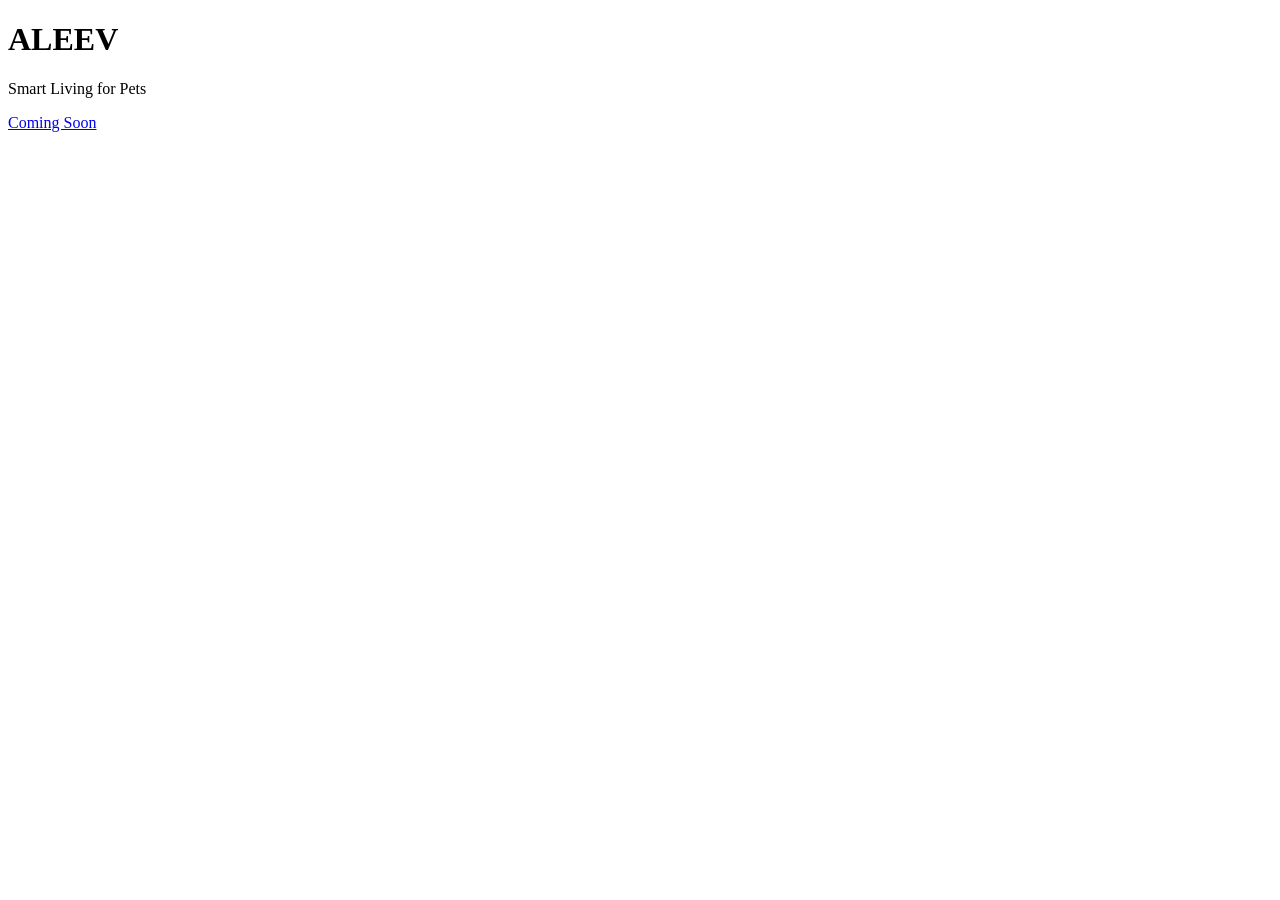
==== index.html @ ae1a64ac "Create index.html" ====
<!DOCTYPE html>
<html lang="en">

<head>
    <meta charset="UTF-8">
    <meta name="viewport" content="width=device-width, initial-scale=1.0">

    <title>Aleev | Smart Living for Pets</title>

    <meta name="description"
        content="Discover smart and innovative products designed to make life easier, safer, and happier for your pets.">

    <meta name="keywords"
        content="smart pet products,pet gadgets,cat accessories,dog accessories,pet technology">

    <meta name="author" content="Aleev">

    <link rel="stylesheet" href="style.css">
</head>

<body>

    <header>
        <h1>ALEEV</h1>

        <p>Smart Living for Pets</p>

        <a href="#">Coming Soon</a>
    </header>

    <script src="script.js"></script>

</body>

</html>
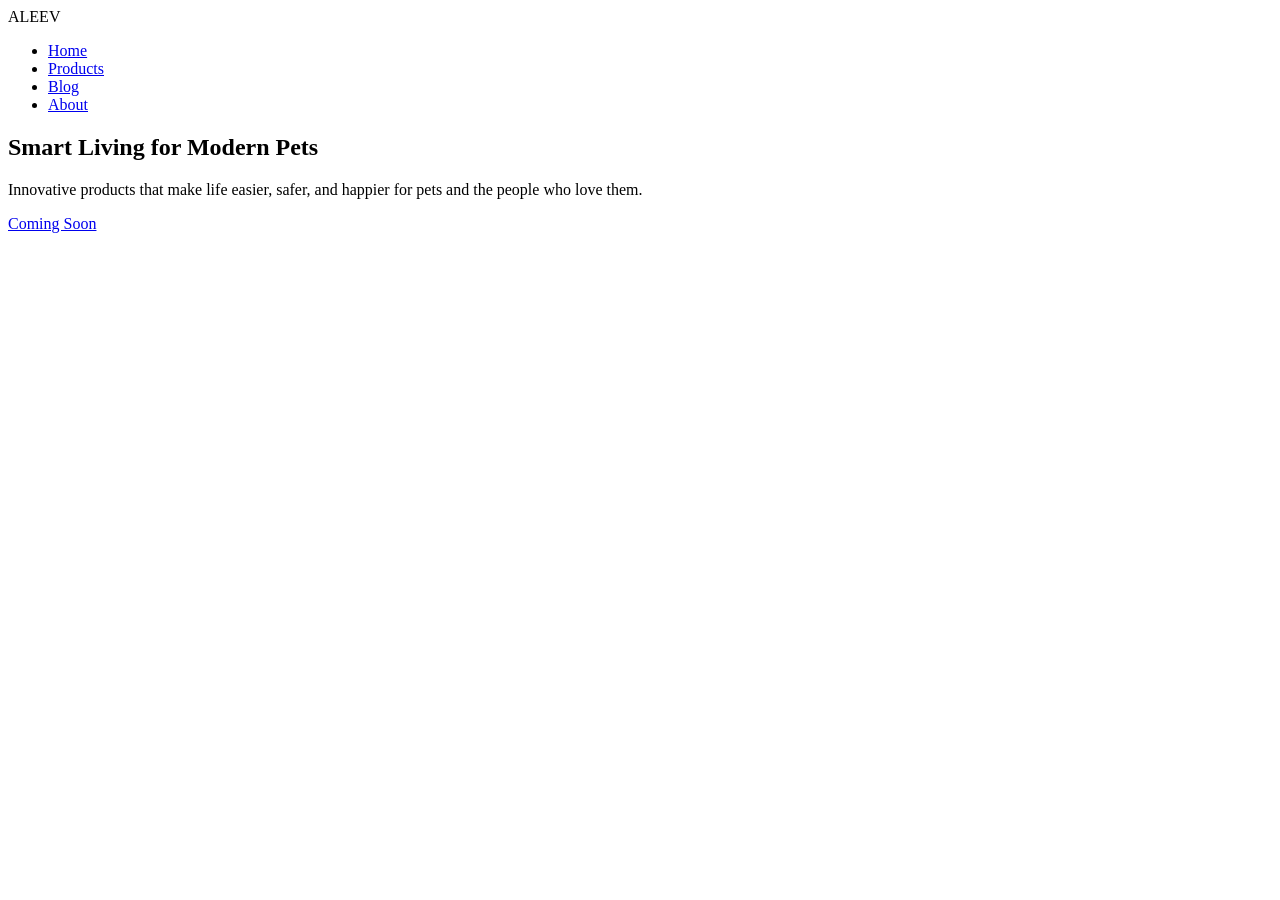
==== commit 05c2d24a: "Update index.html" ====
--- a/index.html
+++ b/index.html
@@ -1,35 +1,56 @@
 <!DOCTYPE html>
 <html lang="en">
-
 <head>
     <meta charset="UTF-8">
     <meta name="viewport" content="width=device-width, initial-scale=1.0">
 
-    <title>Aleev | Smart Living for Pets</title>
+    <title>ALEEV | Smart Living for Pets</title>
 
-    <meta name="description"
-        content="Discover smart and innovative products designed to make life easier, safer, and happier for your pets.">
+    <meta name="description" content="Discover innovative smart products designed to improve the lives of pets and their owners.">
 
-    <meta name="keywords"
-        content="smart pet products,pet gadgets,cat accessories,dog accessories,pet technology">
+    <meta name="keywords" content="smart pet products, pet gadgets, dog accessories, cat accessories, pet technology">
 
-    <meta name="author" content="Aleev">
+    <meta name="author" content="ALEEV">
 
     <link rel="stylesheet" href="style.css">
 </head>
 
 <body>
 
-    <header>
-        <h1>ALEEV</h1>
+<header class="hero">
 
-        <p>Smart Living for Pets</p>
+    <nav class="navbar">
 
-        <a href="#">Coming Soon</a>
-    </header>
+        <div class="logo">
+            ALEEV
+        </div>
 
-    <script src="script.js"></script>
+        <ul>
+            <li><a href="#">Home</a></li>
+            <li><a href="#">Products</a></li>
+            <li><a href="#">Blog</a></li>
+            <li><a href="#">About</a></li>
+        </ul>
+
+    </nav>
+
+    <section class="hero-content">
+
+        <h1>Smart Living for Modern Pets</h1>
+
+        <p>
+            Innovative products that make life easier, safer, and happier for pets and the people who love them.
+        </p>
+
+        <a href="#" class="btn">
+            Coming Soon
+        </a>
+
+    </section>
+
+</header>
+
+<script src="script.js"></script>
 
 </body>
-
 </html>
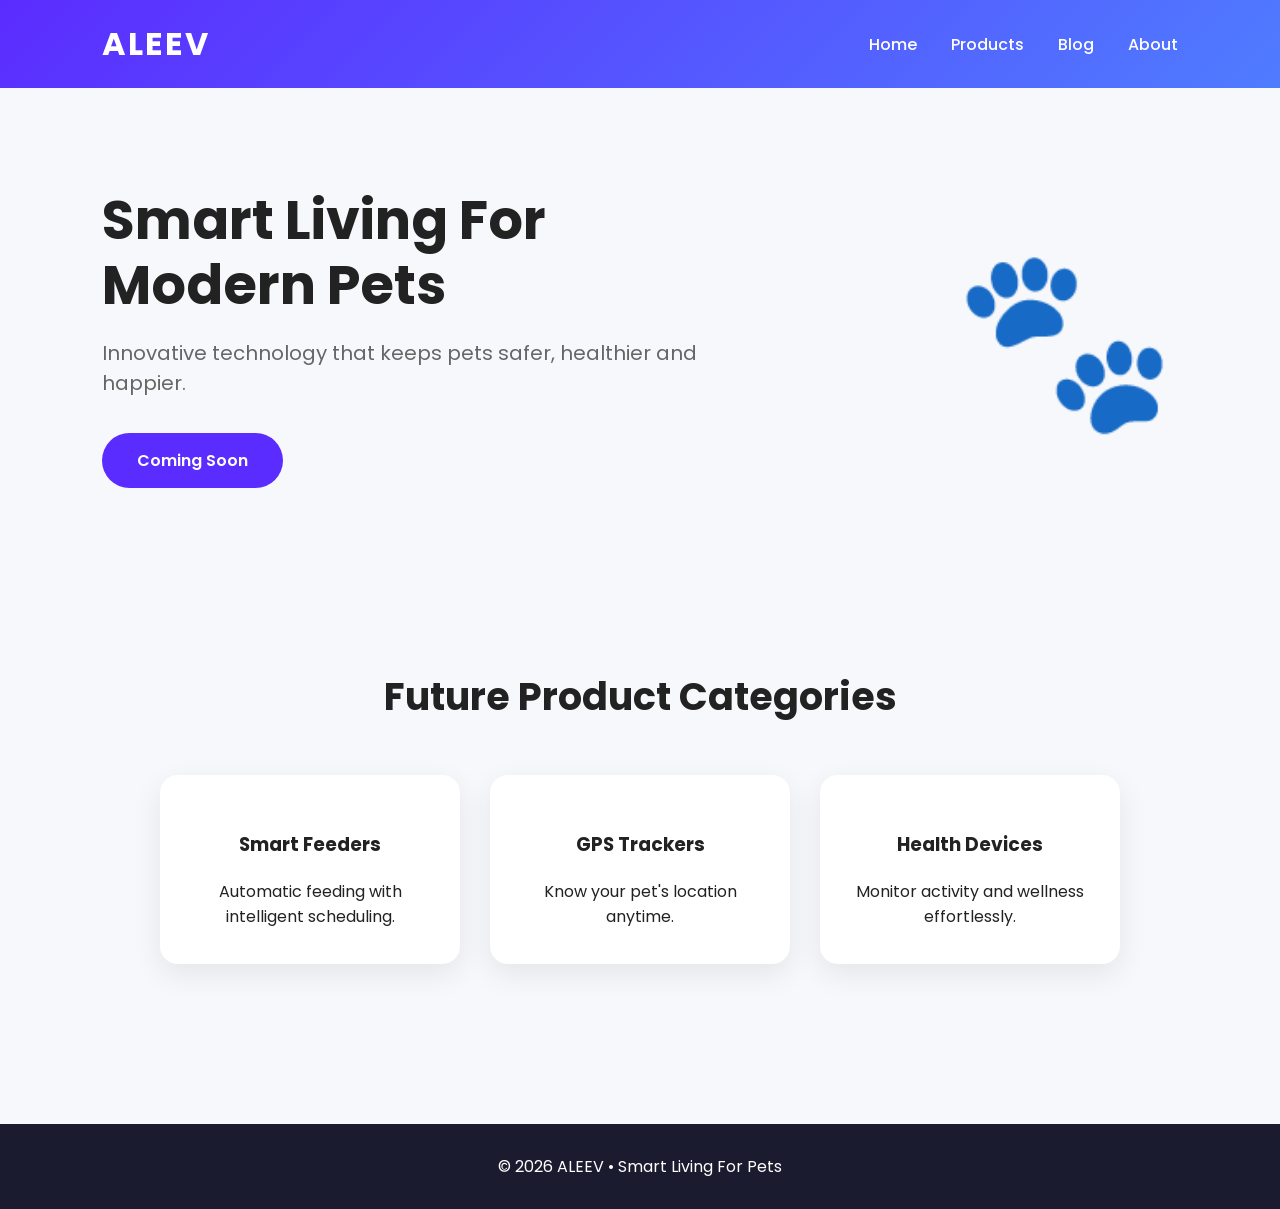
==== commit babf3593: "Update index.html" ====
--- a/index.html
+++ b/index.html
@@ -1,56 +1,230 @@
 <!DOCTYPE html>
 <html lang="en">
+
 <head>
-    <meta charset="UTF-8">
-    <meta name="viewport" content="width=device-width, initial-scale=1.0">
-
-    <title>ALEEV | Smart Living for Pets</title>
-
-    <meta name="description" content="Discover innovative smart products designed to improve the lives of pets and their owners.">
-
-    <meta name="keywords" content="smart pet products, pet gadgets, dog accessories, cat accessories, pet technology">
-
-    <meta name="author" content="ALEEV">
-
-    <link rel="stylesheet" href="style.css">
+<meta charset="UTF-8">
+<meta name="viewport" content="width=device-width, initial-scale=1.0">
+
+<title>ALEEV | Smart Living For Pets</title>
+
+<link href="https://fonts.googleapis.com/css2?family=Poppins:wght@300;400;600;700&display=swap" rel="stylesheet">
+
+<style>
+
+*{
+margin:0;
+padding:0;
+box-sizing:border-box;
+font-family:'Poppins',sans-serif;
+}
+
+body{
+background:#f7f8fc;
+color:#222;
+}
+
+header{
+background:linear-gradient(135deg,#5b2cff,#4f7cff);
+color:white;
+padding:20px 8%;
+display:flex;
+justify-content:space-between;
+align-items:center;
+}
+
+.logo{
+font-size:32px;
+font-weight:700;
+letter-spacing:2px;
+}
+
+nav a{
+color:white;
+text-decoration:none;
+margin-left:30px;
+font-weight:500;
+transition:.3s;
+}
+
+nav a:hover{
+opacity:.7;
+}
+
+.hero{
+padding:100px 8%;
+display:flex;
+align-items:center;
+justify-content:space-between;
+gap:60px;
+}
+
+.hero-text{
+max-width:600px;
+}
+
+.hero-text h1{
+font-size:54px;
+margin-bottom:20px;
+line-height:1.2;
+}
+
+.hero-text p{
+font-size:20px;
+color:#666;
+margin-bottom:35px;
+}
+
+.btn{
+display:inline-block;
+padding:15px 35px;
+background:#5b2cff;
+color:white;
+border-radius:40px;
+text-decoration:none;
+font-weight:600;
+transition:.3s;
+}
+
+.btn:hover{
+background:#416dff;
+}
+
+.hero-image{
+font-size:180px;
+}
+
+.products{
+padding:80px 8%;
+text-align:center;
+}
+
+.products h2{
+font-size:38px;
+margin-bottom:50px;
+}
+
+.cards{
+display:flex;
+justify-content:center;
+gap:30px;
+flex-wrap:wrap;
+}
+
+.card{
+background:white;
+width:300px;
+padding:35px;
+border-radius:18px;
+box-shadow:0 10px 30px rgba(0,0,0,.08);
+transition:.3s;
+}
+
+.card:hover{
+transform:translateY(-8px);
+}
+
+.card h3{
+margin:20px 0;
+}
+
+footer{
+background:#1b1b2f;
+color:white;
+padding:30px;
+text-align:center;
+margin-top:80px;
+}
+
+</style>
+
 </head>
 
 <body>
 
-<header class="hero">
-
-    <nav class="navbar">
-
-        <div class="logo">
-            ALEEV
-        </div>
-
-        <ul>
-            <li><a href="#">Home</a></li>
-            <li><a href="#">Products</a></li>
-            <li><a href="#">Blog</a></li>
-            <li><a href="#">About</a></li>
-        </ul>
-
-    </nav>
-
-    <section class="hero-content">
-
-        <h1>Smart Living for Modern Pets</h1>
-
-        <p>
-            Innovative products that make life easier, safer, and happier for pets and the people who love them.
-        </p>
-
-        <a href="#" class="btn">
-            Coming Soon
-        </a>
-
-    </section>
+<header>
+
+<div class="logo">ALEEV</div>
+
+<nav>
+
+<a href="#">Home</a>
+<a href="#">Products</a>
+<a href="#">Blog</a>
+<a href="#">About</a>
+
+</nav>
 
 </header>
 
-<script src="script.js"></script>
+<section class="hero">
+
+<div class="hero-text">
+
+<h1>Smart Living For Modern Pets</h1>
+
+<p>
+Innovative technology that keeps pets safer,
+healthier and happier.
+</p>
+
+<a href="#" class="btn">Coming Soon</a>
+
+</div>
+
+<div class="hero-image">
+
+🐾
+
+</div>
+
+</section>
+
+<section class="products">
+
+<h2>Future Product Categories</h2>
+
+<div class="cards">
+
+<div class="card">
+
+<h3>Smart Feeders</h3>
+
+<p>
+Automatic feeding with intelligent scheduling.
+</p>
+
+</div>
+
+<div class="card">
+
+<h3>GPS Trackers</h3>
+
+<p>
+Know your pet's location anytime.
+</p>
+
+</div>
+
+<div class="card">
+
+<h3>Health Devices</h3>
+
+<p>
+Monitor activity and wellness effortlessly.
+</p>
+
+</div>
+
+</div>
+
+</section>
+
+<footer>
+
+© 2026 ALEEV • Smart Living For Pets
+
+</footer>
 
 </body>
+
 </html>
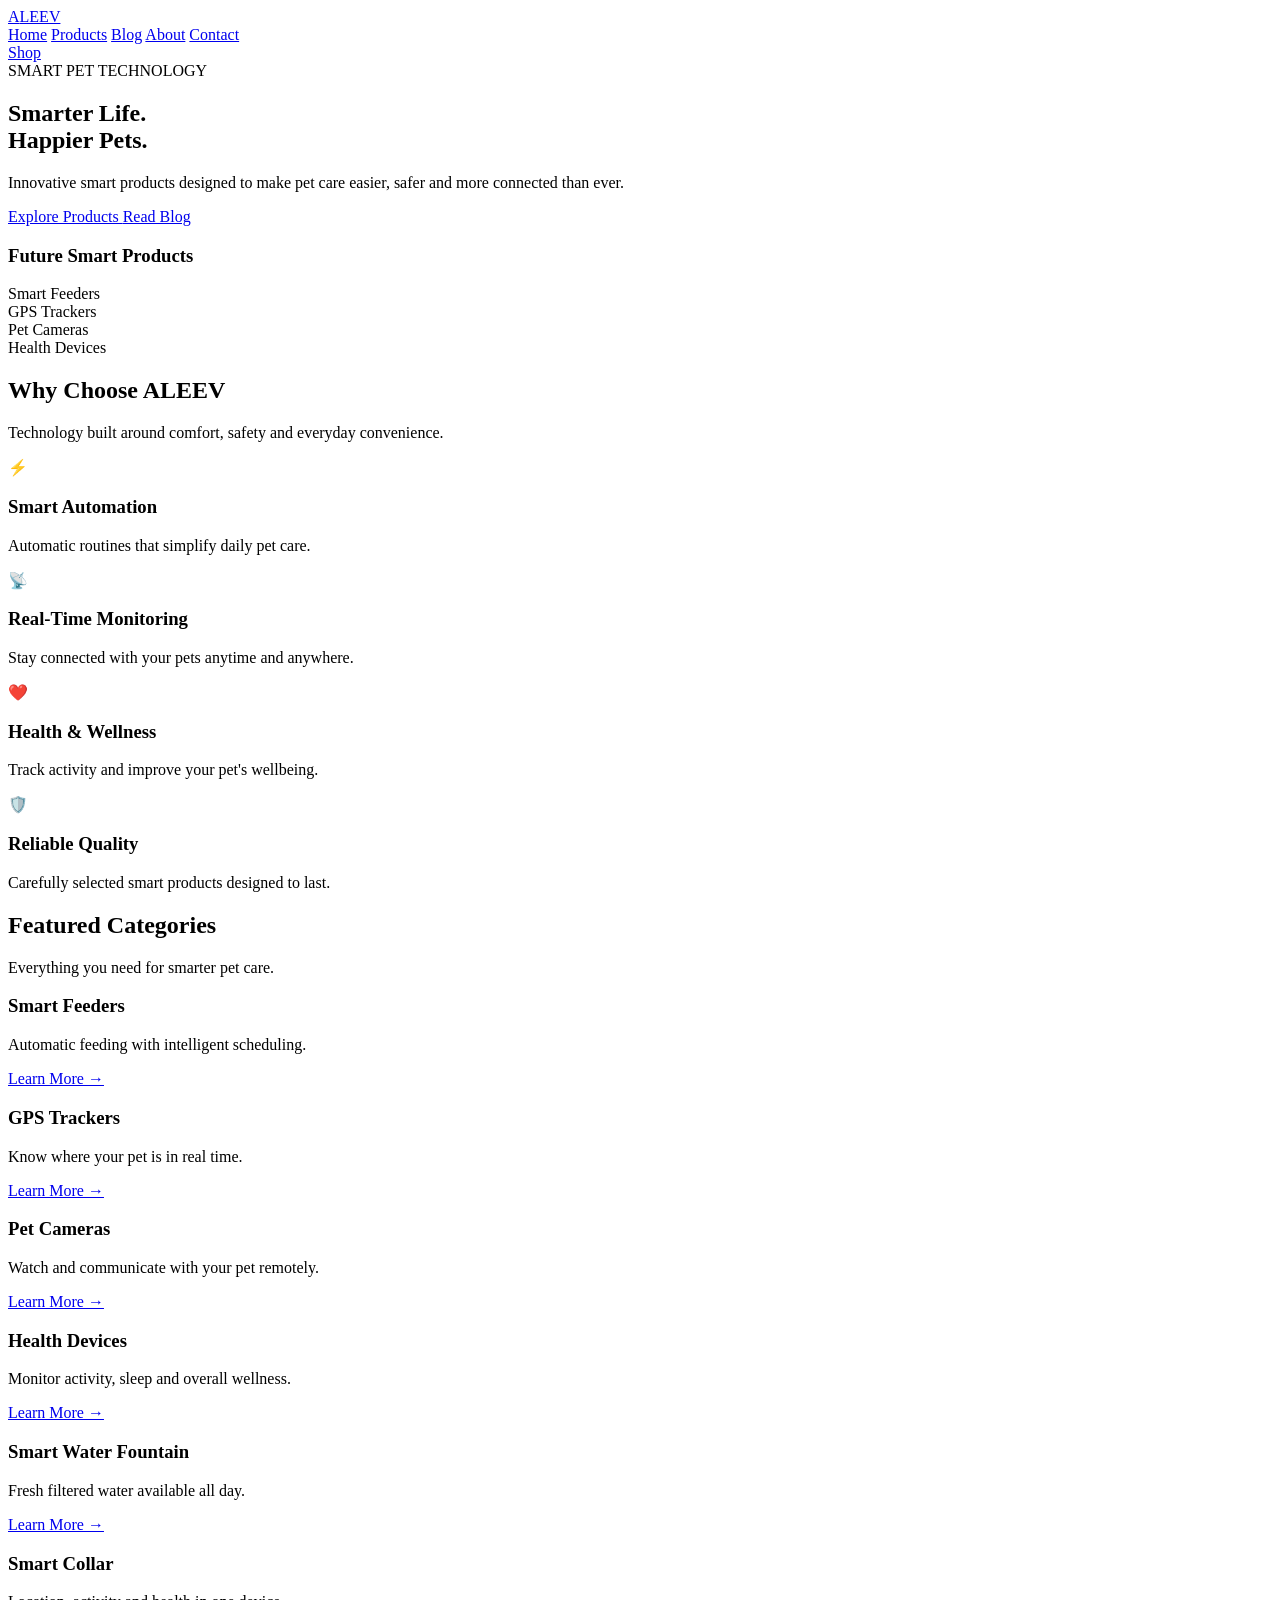
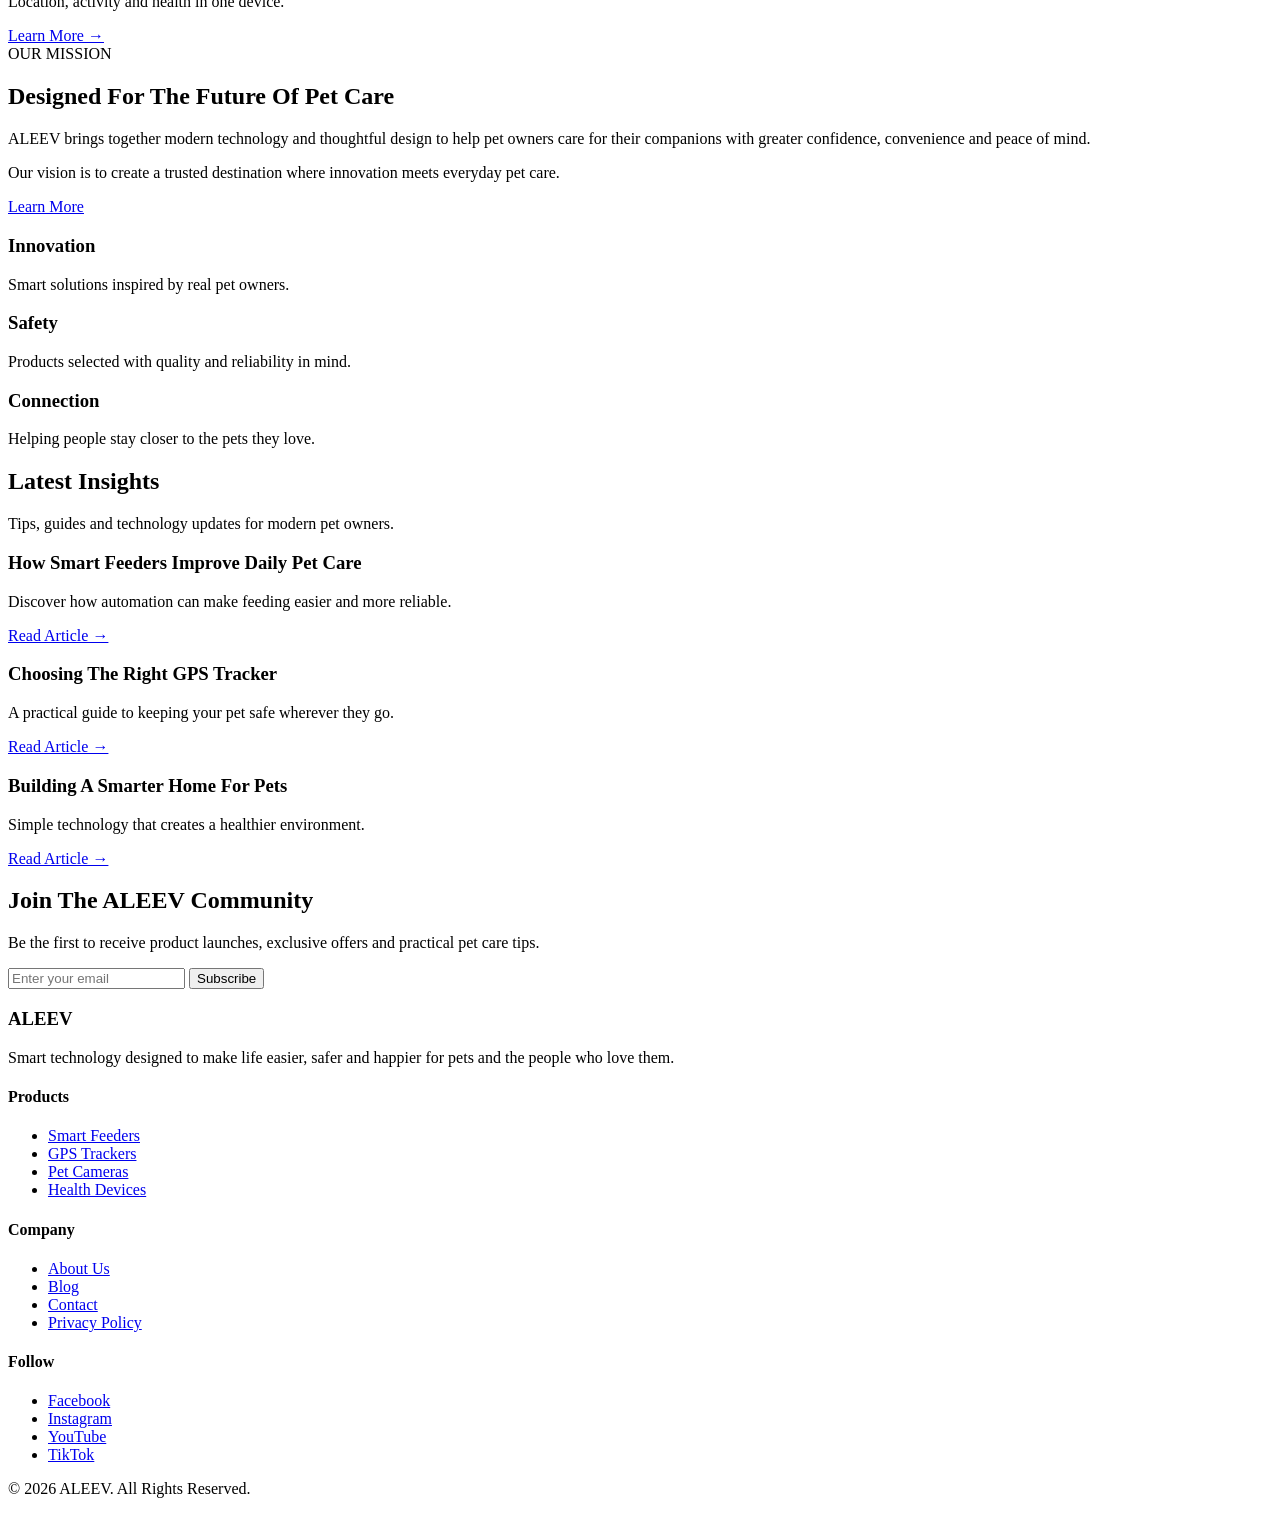
==== commit cec12b86: "Update index.html" ====
--- a/index.html
+++ b/index.html
@@ -2,140 +2,20 @@
 <html lang="en">
 
 <head>
+
 <meta charset="UTF-8">
 <meta name="viewport" content="width=device-width, initial-scale=1.0">
 
-<title>ALEEV | Smart Living For Pets</title>
-
-<link href="https://fonts.googleapis.com/css2?family=Poppins:wght@300;400;600;700&display=swap" rel="stylesheet">
-
-<style>
-
-*{
-margin:0;
-padding:0;
-box-sizing:border-box;
-font-family:'Poppins',sans-serif;
-}
-
-body{
-background:#f7f8fc;
-color:#222;
-}
-
-header{
-background:linear-gradient(135deg,#5b2cff,#4f7cff);
-color:white;
-padding:20px 8%;
-display:flex;
-justify-content:space-between;
-align-items:center;
-}
-
-.logo{
-font-size:32px;
-font-weight:700;
-letter-spacing:2px;
-}
-
-nav a{
-color:white;
-text-decoration:none;
-margin-left:30px;
-font-weight:500;
-transition:.3s;
-}
-
-nav a:hover{
-opacity:.7;
-}
-
-.hero{
-padding:100px 8%;
-display:flex;
-align-items:center;
-justify-content:space-between;
-gap:60px;
-}
-
-.hero-text{
-max-width:600px;
-}
-
-.hero-text h1{
-font-size:54px;
-margin-bottom:20px;
-line-height:1.2;
-}
-
-.hero-text p{
-font-size:20px;
-color:#666;
-margin-bottom:35px;
-}
-
-.btn{
-display:inline-block;
-padding:15px 35px;
-background:#5b2cff;
-color:white;
-border-radius:40px;
-text-decoration:none;
-font-weight:600;
-transition:.3s;
-}
-
-.btn:hover{
-background:#416dff;
-}
-
-.hero-image{
-font-size:180px;
-}
-
-.products{
-padding:80px 8%;
-text-align:center;
-}
-
-.products h2{
-font-size:38px;
-margin-bottom:50px;
-}
-
-.cards{
-display:flex;
-justify-content:center;
-gap:30px;
-flex-wrap:wrap;
-}
-
-.card{
-background:white;
-width:300px;
-padding:35px;
-border-radius:18px;
-box-shadow:0 10px 30px rgba(0,0,0,.08);
-transition:.3s;
-}
-
-.card:hover{
-transform:translateY(-8px);
-}
-
-.card h3{
-margin:20px 0;
-}
-
-footer{
-background:#1b1b2f;
-color:white;
-padding:30px;
-text-align:center;
-margin-top:80px;
-}
-
-</style>
+<title>ALEEV | Smart Technology For Pets</title>
+
+<meta name="description" content="Smart technology designed for happier, healthier and safer pets.">
+
+<link rel="preconnect" href="https://fonts.googleapis.com">
+<link rel="preconnect" href="https://fonts.gstatic.com" crossorigin>
+
+<link href="https://fonts.googleapis.com/css2?family=Inter:wght@300;400;500;600&family=Poppins:wght@500;600;700;800&display=swap" rel="stylesheet">
+
+<link rel="stylesheet" href="css/style.css">
 
 </head>
 
@@ -143,7 +23,11 @@
 
 <header>
 
-<div class="logo">ALEEV</div>
+<div class="container">
+
+<a class="logo" href="#">
+<span>A</span>LEEV
+</a>
 
 <nav>
 
@@ -151,41 +35,176 @@
 <a href="#">Products</a>
 <a href="#">Blog</a>
 <a href="#">About</a>
+<a href="#">Contact</a>
 
 </nav>
 
+<a href="#" class="shop-btn">
+
+Shop
+
+</a>
+
+</div>
+
 </header>
 
 <section class="hero">
 
-<div class="hero-text">
-
-<h1>Smart Living For Modern Pets</h1>
-
-<p>
-Innovative technology that keeps pets safer,
-healthier and happier.
-</p>
-
-<a href="#" class="btn">Coming Soon</a>
-
-</div>
-
-<div class="hero-image">
-
-🐾
+<div class="container hero-grid">
+
+<div class="hero-left">
+
+<div class="badge">
+
+SMART PET TECHNOLOGY
+
+</div>
+
+<h1>
+
+Smarter Life.<br>
+
+Happier Pets.
+
+</h1>
+
+<p>
+
+Innovative smart products designed to make pet care easier,
+safer and more connected than ever.
+
+</p>
+
+<div class="hero-buttons">
+
+<a href="#" class="btn-primary">
+
+Explore Products
+
+</a>
+
+<a href="#" class="btn-secondary">
+
+Read Blog
+
+</a>
+
+</div>
+
+</div>
+
+<div class="hero-right">
+
+<div class="hero-card">
+
+<div class="circle"></div>
+
+<h3>Future Smart Products</h3>
+
+<p>
+
+Smart Feeders<br>
+GPS Trackers<br>
+Pet Cameras<br>
+Health Devices
+
+</p>
+
+</div>
+
+</div>
 
 </div>
 
 </section>
+<section class="features">
+
+<div class="container">
+
+<div class="section-title">
+
+<h2>Why Choose ALEEV</h2>
+
+<p>
+Technology built around comfort, safety and everyday convenience.
+</p>
+
+</div>
+
+<div class="feature-grid">
+
+<div class="feature-box">
+
+<div class="icon">⚡</div>
+
+<h3>Smart Automation</h3>
+
+<p>
+Automatic routines that simplify daily pet care.
+</p>
+
+</div>
+
+<div class="feature-box">
+
+<div class="icon">📡</div>
+
+<h3>Real-Time Monitoring</h3>
+
+<p>
+Stay connected with your pets anytime and anywhere.
+</p>
+
+</div>
+
+<div class="feature-box">
+
+<div class="icon">❤️</div>
+
+<h3>Health & Wellness</h3>
+
+<p>
+Track activity and improve your pet's wellbeing.
+</p>
+
+</div>
+
+<div class="feature-box">
+
+<div class="icon">🛡️</div>
+
+<h3>Reliable Quality</h3>
+
+<p>
+Carefully selected smart products designed to last.
+</p>
+
+</div>
+
+</div>
+
+</div>
+
+</section>
 
 <section class="products">
 
-<h2>Future Product Categories</h2>
-
-<div class="cards">
-
-<div class="card">
+<div class="container">
+
+<div class="section-title">
+
+<h2>Featured Categories</h2>
+
+<p>
+Everything you need for smarter pet care.
+</p>
+
+</div>
+
+<div class="products-grid">
+
+<div class="product">
 
 <h3>Smart Feeders</h3>
 
@@ -193,38 +212,372 @@
 Automatic feeding with intelligent scheduling.
 </p>
 
-</div>
-
-<div class="card">
+<a href="#">Learn More →</a>
+
+</div>
+
+<div class="product">
 
 <h3>GPS Trackers</h3>
 
 <p>
-Know your pet's location anytime.
-</p>
-
-</div>
-
-<div class="card">
+Know where your pet is in real time.
+</p>
+
+<a href="#">Learn More →</a>
+
+</div>
+
+<div class="product">
+
+<h3>Pet Cameras</h3>
+
+<p>
+Watch and communicate with your pet remotely.
+</p>
+
+<a href="#">Learn More →</a>
+
+</div>
+
+<div class="product">
 
 <h3>Health Devices</h3>
 
 <p>
-Monitor activity and wellness effortlessly.
-</p>
+Monitor activity, sleep and overall wellness.
+</p>
+
+<a href="#">Learn More →</a>
+
+</div>
+
+<div class="product">
+
+<h3>Smart Water Fountain</h3>
+
+<p>
+Fresh filtered water available all day.
+</p>
+
+<a href="#">Learn More →</a>
+
+</div>
+
+<div class="product">
+
+<h3>Smart Collar</h3>
+
+<p>
+Location, activity and health in one device.
+</p>
+
+<a href="#">Learn More →</a>
+
+</div>
 
 </div>
 
 </div>
 
 </section>
-
+<section class="mission">
+
+<div class="container mission-grid">
+
+<div>
+
+<span class="section-label">
+
+OUR MISSION
+
+</span>
+
+<h2>
+
+Designed For The Future
+Of Pet Care
+
+</h2>
+
+<p>
+
+ALEEV brings together modern technology and thoughtful design
+to help pet owners care for their companions with greater
+confidence, convenience and peace of mind.
+
+</p>
+
+<p>
+
+Our vision is to create a trusted destination where innovation
+meets everyday pet care.
+
+</p>
+
+<a href="#" class="btn-primary">
+
+Learn More
+
+</a>
+
+</div>
+
+<div class="mission-card">
+
+<div class="mission-item">
+
+<h3>Innovation</h3>
+
+<p>
+Smart solutions inspired by real pet owners.
+</p>
+
+</div>
+
+<div class="mission-item">
+
+<h3>Safety</h3>
+
+<p>
+Products selected with quality and reliability in mind.
+</p>
+
+</div>
+
+<div class="mission-item">
+
+<h3>Connection</h3>
+
+<p>
+Helping people stay closer to the pets they love.
+</p>
+
+</div>
+
+</div>
+
+</div>
+
+</section>
+
+<section class="blog-preview">
+
+<div class="container">
+
+<div class="section-title">
+
+<h2>Latest Insights</h2>
+
+<p>
+
+Tips, guides and technology updates for modern pet owners.
+
+</p>
+
+</div>
+
+<div class="blog-grid">
+
+<article class="post">
+
+<div class="post-image"></div>
+
+<h3>
+
+How Smart Feeders Improve Daily Pet Care
+
+</h3>
+
+<p>
+
+Discover how automation can make feeding easier and more reliable.
+
+</p>
+
+<a href="#">
+
+Read Article →
+
+</a>
+
+</article>
+
+<article class="post">
+
+<div class="post-image"></div>
+
+<h3>
+
+Choosing The Right GPS Tracker
+
+</h3>
+
+<p>
+
+A practical guide to keeping your pet safe wherever they go.
+
+</p>
+
+<a href="#">
+
+Read Article →
+
+</a>
+
+</article>
+
+<article class="post">
+
+<div class="post-image"></div>
+
+<h3>
+
+Building A Smarter Home For Pets
+
+</h3>
+
+<p>
+
+Simple technology that creates a healthier environment.
+
+</p>
+
+<a href="#">
+
+Read Article →
+
+</a>
+
+</article>
+
+</div>
+
+</div>
+
+</section>
+
+<section class="newsletter">
+
+<div class="container">
+
+<h2>
+
+Join The ALEEV Community
+
+</h2>
+
+<p>
+
+Be the first to receive product launches,
+exclusive offers and practical pet care tips.
+
+</p>
+
+<form>
+
+<input
+type="email"
+placeholder="Enter your email">
+
+<button>
+
+Subscribe
+
+</button>
+
+</form>
+
+</div>
+
+</section>
 <footer>
 
-© 2026 ALEEV • Smart Living For Pets
+<div class="container footer-grid">
+
+<div>
+
+<h3>ALEEV</h3>
+
+<p>
+
+Smart technology designed to make life easier,
+safer and happier for pets and the people who love them.
+
+</p>
+
+</div>
+
+<div>
+
+<h4>Products</h4>
+
+<ul>
+
+<li><a href="#">Smart Feeders</a></li>
+
+<li><a href="#">GPS Trackers</a></li>
+
+<li><a href="#">Pet Cameras</a></li>
+
+<li><a href="#">Health Devices</a></li>
+
+</ul>
+
+</div>
+
+<div>
+
+<h4>Company</h4>
+
+<ul>
+
+<li><a href="#">About Us</a></li>
+
+<li><a href="#">Blog</a></li>
+
+<li><a href="#">Contact</a></li>
+
+<li><a href="#">Privacy Policy</a></li>
+
+</ul>
+
+</div>
+
+<div>
+
+<h4>Follow</h4>
+
+<ul>
+
+<li><a href="#">Facebook</a></li>
+
+<li><a href="#">Instagram</a></li>
+
+<li><a href="#">YouTube</a></li>
+
+<li><a href="#">TikTok</a></li>
+
+</ul>
+
+</div>
+
+</div>
+
+<div class="copyright">
+
+<p>
+
+© 2026 ALEEV. All Rights Reserved.
+
+</p>
+
+</div>
 
 </footer>
 
+<script src="js/main.js"></script>
+
 </body>
 
 </html>
